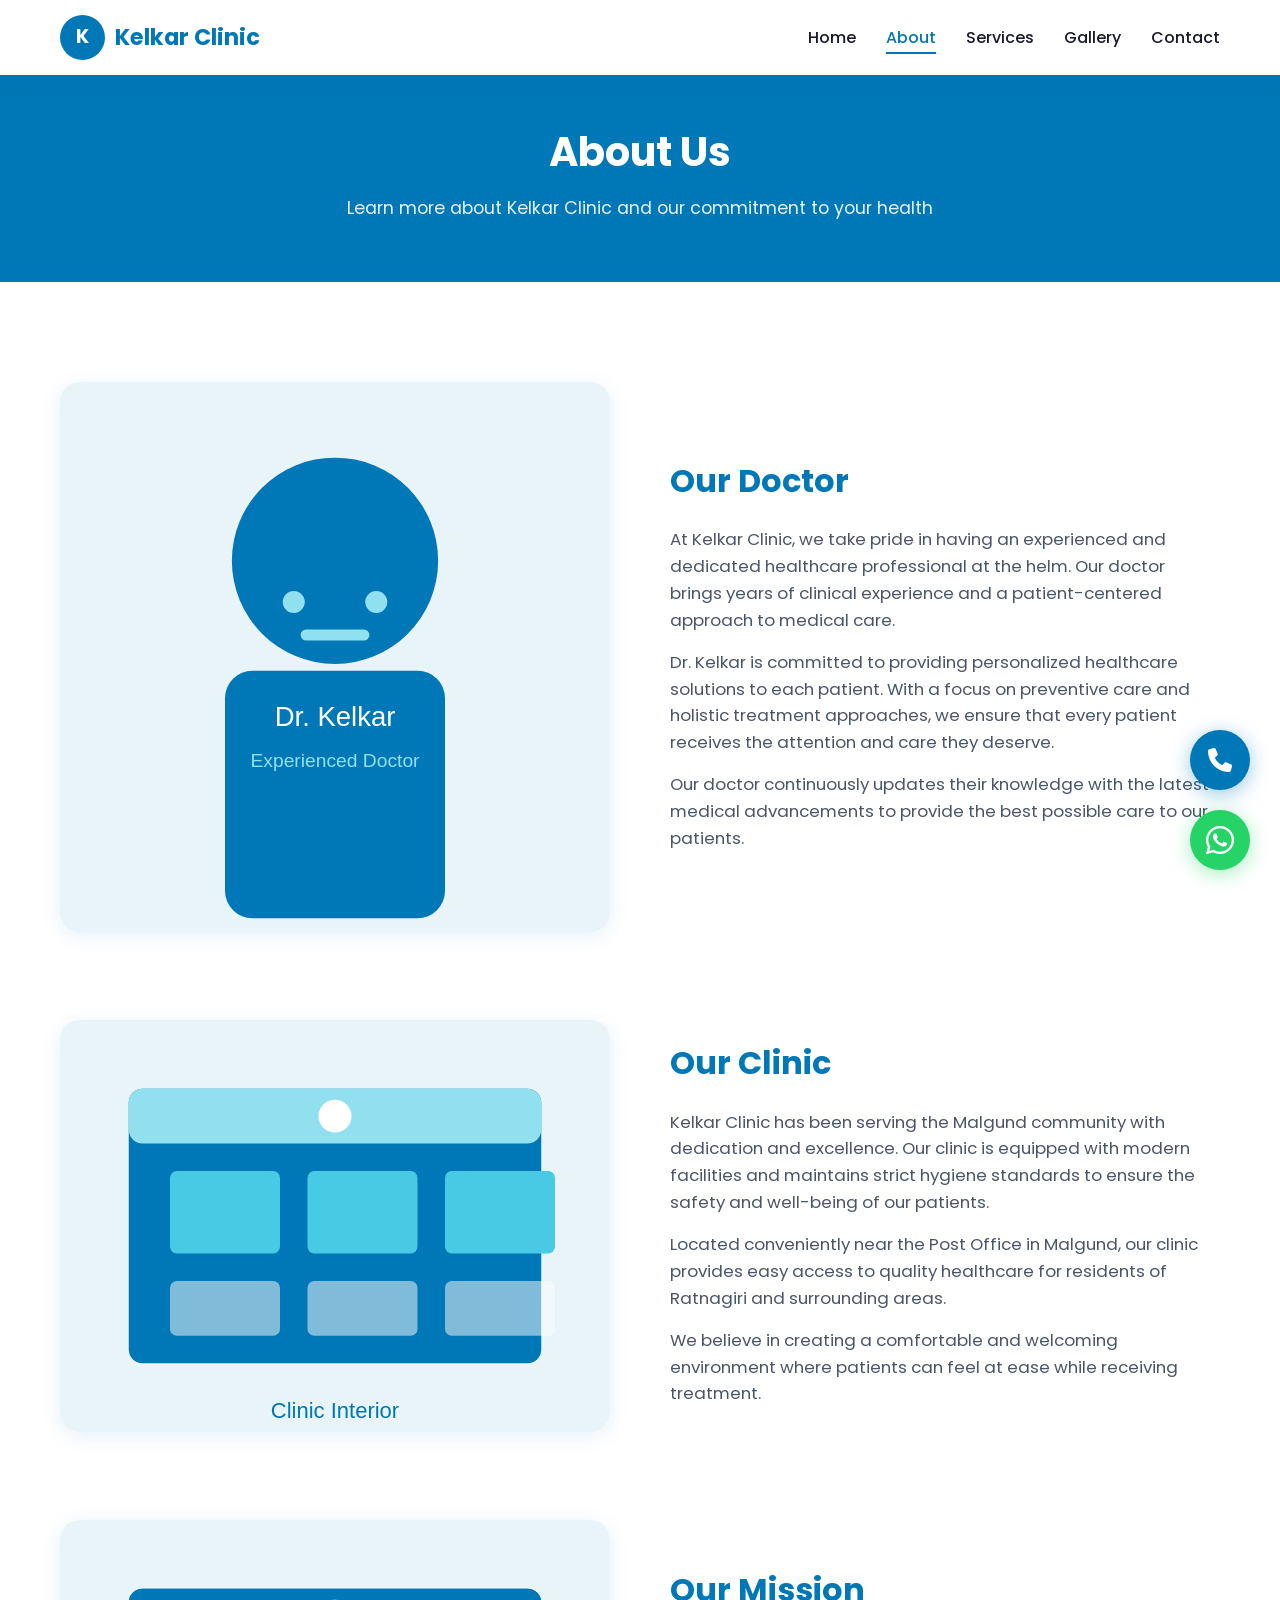
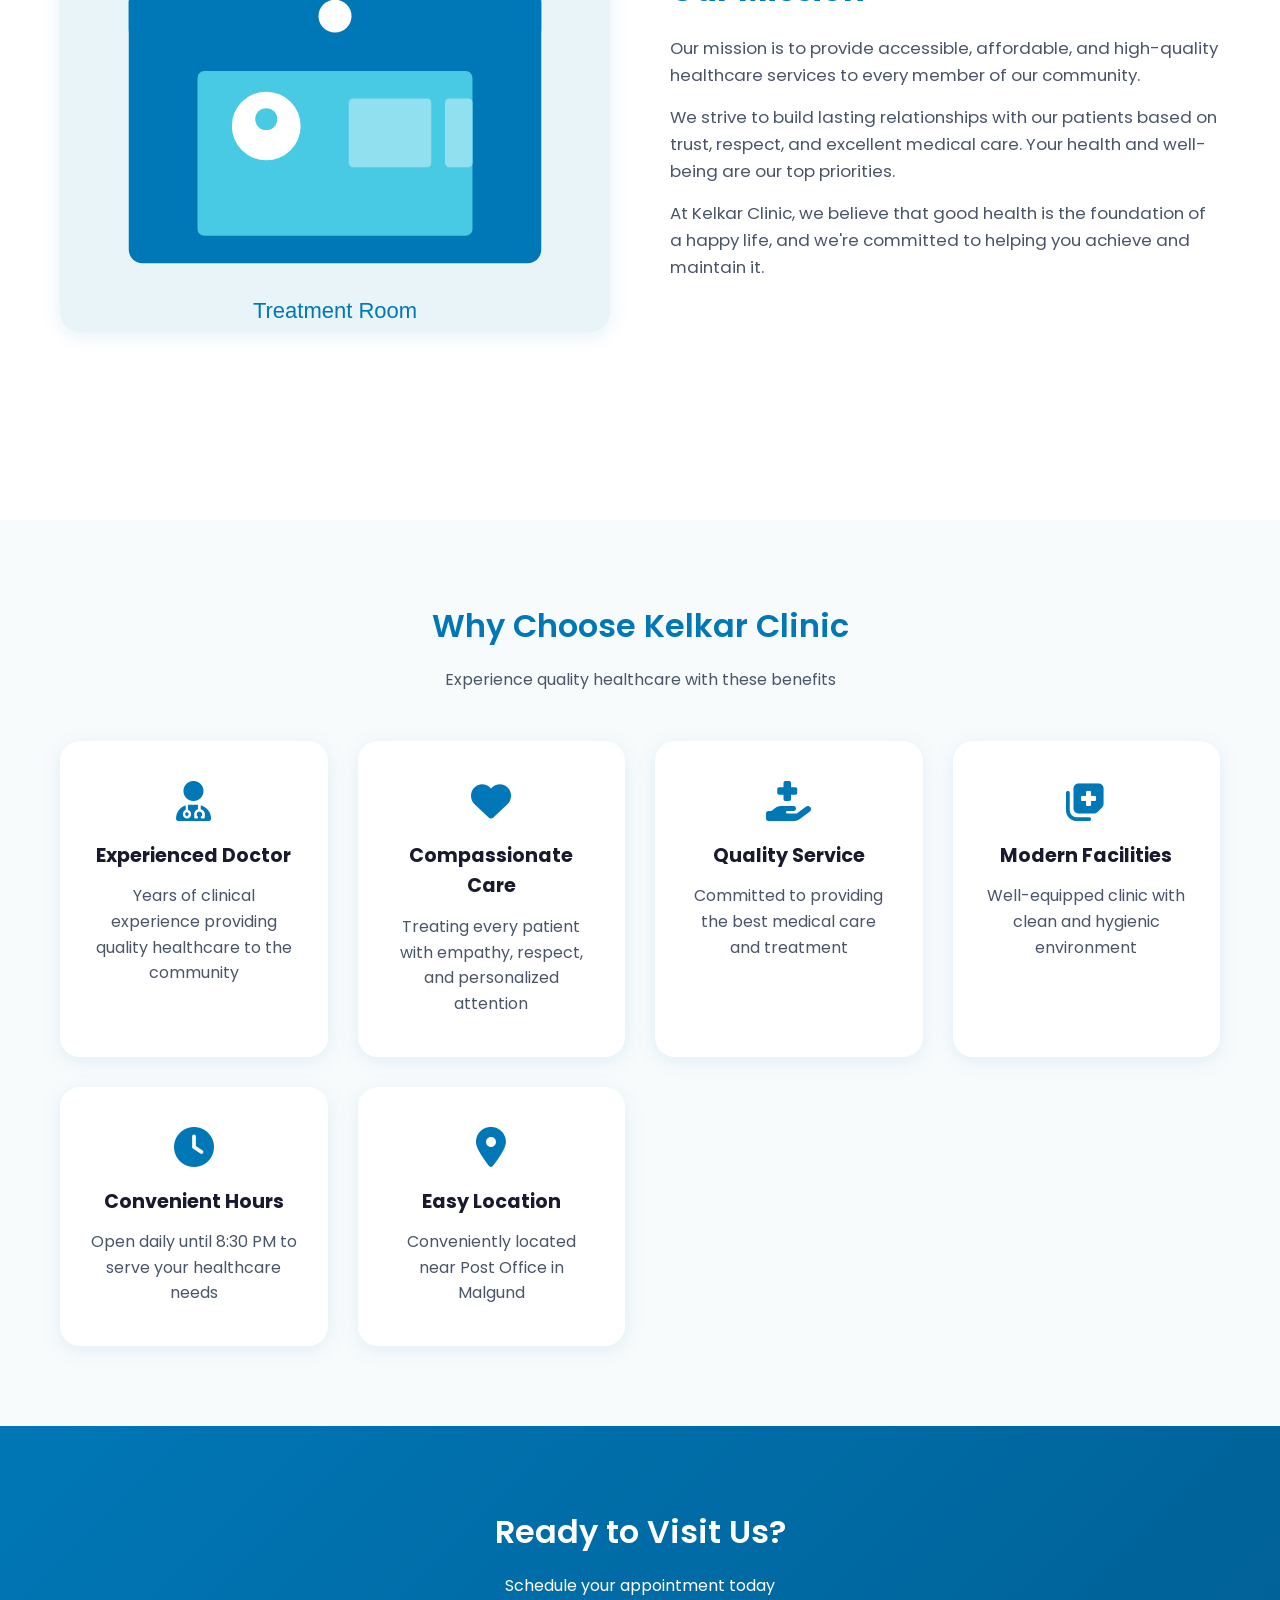
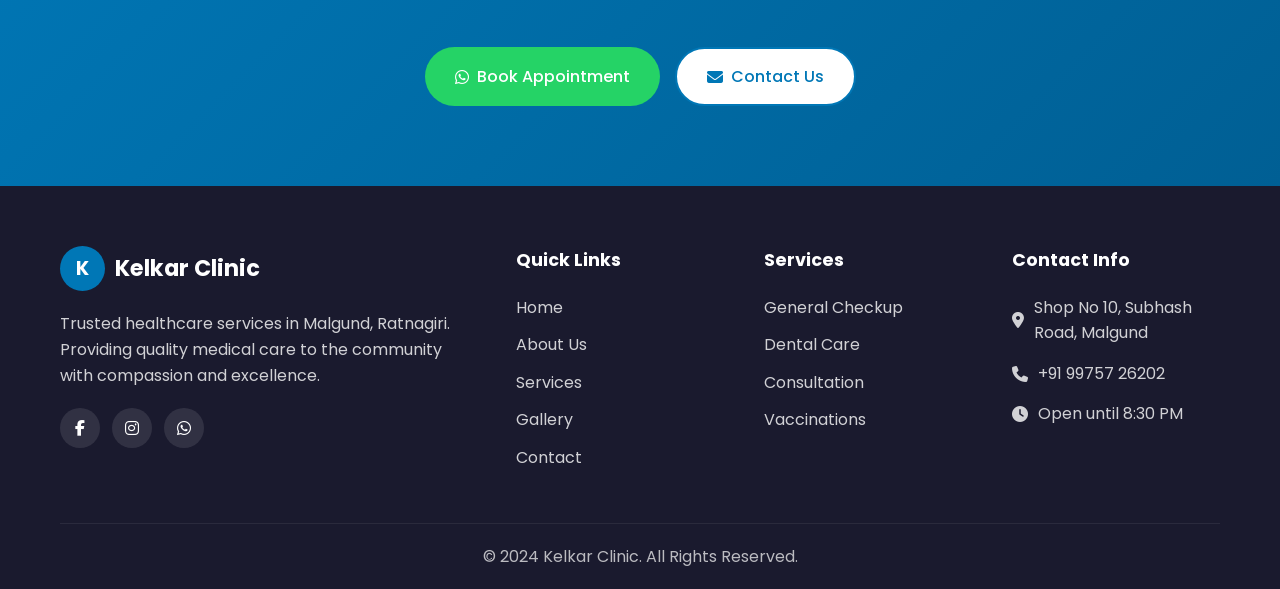
==== about.html @ 8c67ec70 "Add Kelkar Clinic website" ====
<!DOCTYPE html>
<html lang="en">
<head>
    <meta charset="UTF-8">
    <meta name="viewport" content="width=device-width, initial-scale=1.0">
    <meta name="description" content="Learn about Kelkar Clinic - Experienced doctor, quality healthcare services in Malgund, Ratnagiri.">
    <title>About Us | Kelkar Clinic</title>
    <link rel="stylesheet" href="https://cdnjs.cloudflare.com/ajax/libs/font-awesome/6.4.0/css/all.min.css">
    <link rel="stylesheet" href="css/style.css">
    <link rel="icon" type="image/svg+xml" href="images/doctor.svg">
</head>
<body>
    <nav class="navbar">
        <div class="nav-container">
            <a href="index.html" class="logo">
                <div class="logo-img">K</div>
                <span class="logo-text">Kelkar Clinic</span>
            </a>
            <ul class="nav-links">
                <li><a href="index.html">Home</a></li>
                <li><a href="about.html" class="active">About</a></li>
                <li><a href="services.html">Services</a></li>
                <li><a href="gallery.html">Gallery</a></li>
                <li><a href="contact.html">Contact</a></li>
            </ul>
            <button class="mobile-toggle" aria-label="Toggle menu">
                <span></span>
                <span></span>
                <span></span>
            </button>
        </div>
    </nav>

    <section class="page-header">
        <div class="container">
            <h1>About Us</h1>
            <p>Learn more about Kelkar Clinic and our commitment to your health</p>
        </div>
    </section>

    <section class="about-page">
        <div class="container">
            <div class="about-section animate-on-scroll">
                <div class="about-section-image">
                    <img src="images/doctor.svg" alt="Dr. Kelkar - Experienced Doctor">
                </div>
                <div class="about-section-content">
                    <h2>Our Doctor</h2>
                    <p>At Kelkar Clinic, we take pride in having an experienced and dedicated healthcare professional at the helm. Our doctor brings years of clinical experience and a patient-centered approach to medical care.</p>
                    <p>Dr. Kelkar is committed to providing personalized healthcare solutions to each patient. With a focus on preventive care and holistic treatment approaches, we ensure that every patient receives the attention and care they deserve.</p>
                    <p>Our doctor continuously updates their knowledge with the latest medical advancements to provide the best possible care to our patients.</p>
                </div>
            </div>

            <div class="about-section reverse animate-on-scroll">
                <div class="about-section-image">
                    <img src="images/clinic1.svg" alt="Kelkar Clinic Interior">
                </div>
                <div class="about-section-content">
                    <h2>Our Clinic</h2>
                    <p>Kelkar Clinic has been serving the Malgund community with dedication and excellence. Our clinic is equipped with modern facilities and maintains strict hygiene standards to ensure the safety and well-being of our patients.</p>
                    <p>Located conveniently near the Post Office in Malgund, our clinic provides easy access to quality healthcare for residents of Ratnagiri and surrounding areas.</p>
                    <p>We believe in creating a comfortable and welcoming environment where patients can feel at ease while receiving treatment.</p>
                </div>
            </div>

            <div class="about-section animate-on-scroll">
                <div class="about-section-image">
                    <img src="images/clinic2.svg" alt="Medical Facilities">
                </div>
                <div class="about-section-content">
                    <h2>Our Mission</h2>
                    <p>Our mission is to provide accessible, affordable, and high-quality healthcare services to every member of our community.</p>
                    <p>We strive to build lasting relationships with our patients based on trust, respect, and excellent medical care. Your health and well-being are our top priorities.</p>
                    <p>At Kelkar Clinic, we believe that good health is the foundation of a happy life, and we're committed to helping you achieve and maintain it.</p>
                </div>
            </div>
        </div>
    </section>

    <section class="why-choose">
        <div class="container">
            <h2 class="section-title">Why Choose Kelkar Clinic</h2>
            <p class="section-subtitle">Experience quality healthcare with these benefits</p>
            <div class="why-choose-grid">
                <div class="why-choose-card animate-on-scroll">
                    <i class="fas fa-user-md"></i>
                    <h3>Experienced Doctor</h3>
                    <p>Years of clinical experience providing quality healthcare to the community</p>
                </div>
                <div class="why-choose-card animate-on-scroll">
                    <i class="fas fa-heart"></i>
                    <h3>Compassionate Care</h3>
                    <p>Treating every patient with empathy, respect, and personalized attention</p>
                </div>
                <div class="why-choose-card animate-on-scroll">
                    <i class="fas fa-hand-holding-medical"></i>
                    <h3>Quality Service</h3>
                    <p>Committed to providing the best medical care and treatment</p>
                </div>
                <div class="why-choose-card animate-on-scroll">
                    <i class="fas fa-notes-medical"></i>
                    <h3>Modern Facilities</h3>
                    <p>Well-equipped clinic with clean and hygienic environment</p>
                </div>
                <div class="why-choose-card animate-on-scroll">
                    <i class="fas fa-clock"></i>
                    <h3>Convenient Hours</h3>
                    <p>Open daily until 8:30 PM to serve your healthcare needs</p>
                </div>
                <div class="why-choose-card animate-on-scroll">
                    <i class="fas fa-map-marker-alt"></i>
                    <h3>Easy Location</h3>
                    <p>Conveniently located near Post Office in Malgund</p>
                </div>
            </div>
        </div>
    </section>

    <section class="contact-preview">
        <div class="container">
            <h2 class="section-title">Ready to Visit Us?</h2>
            <p class="section-subtitle">Schedule your appointment today</p>
            <div class="hero-buttons" style="justify-content: center;">
                <a href="https://wa.me/919975726202?text=Hello%20Kelkar%20Clinic,%20I%20want%20to%20book%20an%20appointment" target="_blank" class="btn btn-success">
                    <i class="fab fa-whatsapp"></i> Book Appointment
                </a>
                <a href="contact.html" class="btn btn-secondary">
                    <i class="fas fa-envelope"></i> Contact Us
                </a>
            </div>
        </div>
    </section>

    <div class="lightbox">
        <button class="lightbox-close">&times;</button>
        <img src="" alt="Gallery Image">
    </div>

    <div class="floating-whatsapp">
        <a href="https://wa.me/919975726202?text=Hello%20Kelkar%20Clinic,%20I%20want%20to%20book%20an%20appointment" target="_blank" aria-label="Book via WhatsApp">
            <i class="fab fa-whatsapp"></i>
        </a>
    </div>

    <div class="floating-call">
        <a href="tel:+919975726202" aria-label="Call Now">
            <i class="fas fa-phone"></i>
        </a>
    </div>

    <footer class="footer">
        <div class="container">
            <div class="footer-grid">
                <div class="footer-about">
                    <a href="index.html" class="logo">
                        <div class="logo-img">K</div>
                        <span class="logo-text">Kelkar Clinic</span>
                    </a>
                    <p>Trusted healthcare services in Malgund, Ratnagiri. Providing quality medical care to the community with compassion and excellence.</p>
                    <div class="social-links">
                        <a href="#" aria-label="Facebook"><i class="fab fa-facebook-f"></i></a>
                        <a href="#" aria-label="Instagram"><i class="fab fa-instagram"></i></a>
                        <a href="#" aria-label="WhatsApp"><i class="fab fa-whatsapp"></i></a>
                    </div>
                </div>
                <div class="footer-links">
                    <h3>Quick Links</h3>
                    <ul>
                        <li><a href="index.html">Home</a></li>
                        <li><a href="about.html">About Us</a></li>
                        <li><a href="services.html">Services</a></li>
                        <li><a href="gallery.html">Gallery</a></li>
                        <li><a href="contact.html">Contact</a></li>
                    </ul>
                </div>
                <div class="footer-links">
                    <h3>Services</h3>
                    <ul>
                        <li><a href="services.html">General Checkup</a></li>
                        <li><a href="services.html">Dental Care</a></li>
                        <li><a href="services.html">Consultation</a></li>
                        <li><a href="services.html">Vaccinations</a></li>
                    </ul>
                </div>
                <div class="footer-contact">
                    <h3>Contact Info</h3>
                    <p><i class="fas fa-map-marker-alt"></i> Shop No 10, Subhash Road, Malgund</p>
                    <p><i class="fas fa-phone"></i> <a href="tel:+919975726202">+91 99757 26202</a></p>
                    <p><i class="fas fa-clock"></i> Open until 8:30 PM</p>
                </div>
            </div>
            <div class="footer-bottom">
                <p>&copy; 2024 Kelkar Clinic. All Rights Reserved.</p>
            </div>
        </div>
    </footer>

    <script src="js/script.js"></script>
</body>
</html>
---- css/style.css ----
@import url('https://fonts.googleapis.com/css2?family=Poppins:wght@300;400;500;600;700&display=swap');

:root {
    --primary: #0077b6;
    --primary-dark: #005f94;
    --primary-light: #00b4d8;
    --secondary: #48cae4;
    --accent: #90e0ef;
    --white: #ffffff;
    --light-bg: #f8fbfc;
    --text-dark: #1a1a2e;
    --text-gray: #4a5568;
    --success: #10b981;
    --shadow: 0 4px 20px rgba(0, 119, 182, 0.1);
    --shadow-hover: 0 8px 30px rgba(0, 119, 182, 0.2);
}

* {
    margin: 0;
    padding: 0;
    box-sizing: border-box;
}

html {
    scroll-behavior: smooth;
}

body {
    font-family: 'Poppins', sans-serif;
    line-height: 1.6;
    color: var(--text-dark);
    background: var(--white);
    overflow-x: hidden;
}

a {
    text-decoration: none;
    color: inherit;
}

ul {
    list-style: none;
}

img {
    max-width: 100%;
    height: auto;
}

.container {
    max-width: 1200px;
    margin: 0 auto;
    padding: 0 20px;
}

.section-title {
    font-size: 2rem;
    font-weight: 600;
    color: var(--primary);
    text-align: center;
    margin-bottom: 1rem;
}

.section-subtitle {
    font-size: 1rem;
    color: var(--text-gray);
    text-align: center;
    margin-bottom: 3rem;
}

.btn {
    display: inline-flex;
    align-items: center;
    gap: 8px;
    padding: 12px 28px;
    border-radius: 50px;
    font-weight: 500;
    font-size: 1rem;
    cursor: pointer;
    transition: all 0.3s ease;
    border: none;
}

.btn-primary {
    background: var(--primary);
    color: var(--white);
}

.btn-primary:hover {
    background: var(--primary-dark);
    transform: translateY(-2px);
    box-shadow: var(--shadow-hover);
}

.btn-secondary {
    background: var(--white);
    color: var(--primary);
    border: 2px solid var(--primary);
}

.btn-secondary:hover {
    background: var(--primary);
    color: var(--white);
}

.btn-success {
    background: #25D366;
    color: var(--white);
}

.btn-success:hover {
    background: #128C7E;
    transform: translateY(-2px);
}

section {
    padding: 80px 0;
}

@keyframes fadeInUp {
    from {
        opacity: 0;
        transform: translateY(30px);
    }
    to {
        opacity: 1;
        transform: translateY(0);
    }
}

@keyframes fadeIn {
    from { opacity: 0; }
    to { opacity: 1; }
}

.animate-on-scroll {
    opacity: 0;
    transform: translateY(30px);
    transition: all 0.6s ease;
}

.animate-on-scroll.visible {
    opacity: 1;
    transform: translateY(0);
}

.navbar {
    position: fixed;
    top: 0;
    left: 0;
    right: 0;
    background: var(--white);
    box-shadow: var(--shadow);
    z-index: 1000;
    padding: 15px 0;
    transition: all 0.3s ease;
}

.navbar.scrolled {
    padding: 10px 0;
}

.nav-container {
    display: flex;
    justify-content: space-between;
    align-items: center;
    max-width: 1200px;
    margin: 0 auto;
    padding: 0 20px;
}

.logo {
    display: flex;
    align-items: center;
    gap: 10px;
}

.logo-img {
    width: 45px;
    height: 45px;
    background: var(--primary);
    border-radius: 50%;
    display: flex;
    align-items: center;
    justify-content: center;
    color: var(--white);
    font-weight: 700;
    font-size: 1.2rem;
}

.logo-text {
    font-size: 1.4rem;
    font-weight: 700;
    color: var(--primary);
}

.nav-links {
    display: flex;
    align-items: center;
    gap: 30px;
}

.nav-links a {
    font-weight: 500;
    color: var(--text-dark);
    transition: color 0.3s ease;
    position: relative;
}

.nav-links a::after {
    content: '';
    position: absolute;
    bottom: -5px;
    left: 0;
    width: 0;
    height: 2px;
    background: var(--primary);
    transition: width 0.3s ease;
}

.nav-links a:hover,
.nav-links a.active {
    color: var(--primary);
}

.nav-links a:hover::after,
.nav-links a.active::after {
    width: 100%;
}

.mobile-toggle {
    display: none;
    flex-direction: column;
    gap: 5px;
    cursor: pointer;
    padding: 10px;
    background: none;
    border: none;
}

.mobile-toggle span {
    width: 25px;
    height: 3px;
    background: var(--text-dark);
    border-radius: 3px;
    transition: all 0.3s ease;
}

.hero {
    min-height: 100vh;
    background: linear-gradient(135deg, var(--primary) 0%, var(--primary-light) 100%);
    display: flex;
    align-items: center;
    padding-top: 80px;
    position: relative;
    overflow: hidden;
}

.hero::before {
    content: '';
    position: absolute;
    top: -50%;
    right: -20%;
    width: 600px;
    height: 600px;
    background: rgba(255, 255, 255, 0.1);
    border-radius: 50%;
}

.hero::after {
    content: '';
    position: absolute;
    bottom: -30%;
    left: -10%;
    width: 400px;
    height: 400px;
    background: rgba(255, 255, 255, 0.05);
    border-radius: 50%;
}

.hero-content {
    position: relative;
    z-index: 1;
    color: var(--white);
    max-width: 700px;
}

.hero-title {
    font-size: 3.5rem;
    font-weight: 700;
    line-height: 1.2;
    margin-bottom: 1.5rem;
    animation: fadeInUp 0.8s ease;
}

.hero-tagline {
    font-size: 1.3rem;
    opacity: 0.9;
    margin-bottom: 2.5rem;
    animation: fadeInUp 0.8s ease 0.2s backwards;
}

.hero-buttons {
    display: flex;
    gap: 15px;
    flex-wrap: wrap;
    animation: fadeInUp 0.8s ease 0.4s backwards;
}

.hero-buttons .btn {
    padding: 15px 30px;
}

.hero-buttons .btn-white {
    background: var(--white);
    color: var(--primary);
}

.hero-buttons .btn-white:hover {
    background: var(--accent);
    transform: translateY(-2px);
}

.hero-buttons .btn-outline {
    background: transparent;
    border: 2px solid var(--white);
    color: var(--white);
}

.hero-buttons .btn-outline:hover {
    background: var(--white);
    color: var(--primary);
}

.hero-image {
    position: relative;
    z-index: 1;
    display: flex;
    justify-content: center;
    animation: fadeIn 1s ease 0.6s backwards;
}

.hero-image img {
    width: 100%;
    max-width: 500px;
    border-radius: 20px;
    box-shadow: 0 20px 60px rgba(0, 0, 0, 0.2);
    background: var(--white);
    padding: 20px;
}

.quick-actions {
    background: var(--white);
    padding: 20px 0;
    box-shadow: var(--shadow);
    position: relative;
    z-index: 2;
    margin-top: -60px;
}

.quick-actions .container {
    display: flex;
    justify-content: center;
    gap: 20px;
    flex-wrap: wrap;
}

.quick-action-btn {
    display: flex;
    align-items: center;
    gap: 10px;
    padding: 15px 25px;
    background: var(--light-bg);
    border-radius: 50px;
    font-weight: 500;
    transition: all 0.3s ease;
    border: none;
    cursor: pointer;
}

.quick-action-btn:hover {
    background: var(--primary);
    color: var(--white);
    transform: translateY(-3px);
    box-shadow: var(--shadow);
}

.quick-action-btn i {
    font-size: 1.2rem;
}

.about-preview {
    background: var(--light-bg);
}

.about-grid {
    display: grid;
    grid-template-columns: 1fr 1fr;
    gap: 60px;
    align-items: center;
}

.about-image {
    position: relative;
}

.about-image img {
    width: 100%;
    border-radius: 20px;
    box-shadow: var(--shadow);
}

.about-image::before {
    content: '';
    position: absolute;
    top: 20px;
    left: 20px;
    right: -20px;
    bottom: -20px;
    border: 3px solid var(--primary);
    border-radius: 20px;
    z-index: -1;
}

.about-content h2 {
    font-size: 2.5rem;
    color: var(--primary);
    margin-bottom: 1.5rem;
}

.about-content p {
    color: var(--text-gray);
    margin-bottom: 1.5rem;
    font-size: 1.1rem;
}

.about-features {
    display: grid;
    grid-template-columns: 1fr 1fr;
    gap: 20px;
    margin-top: 30px;
}

.feature-item {
    display: flex;
    align-items: center;
    gap: 12px;
}

.feature-item i {
    width: 40px;
    height: 40px;
    background: var(--primary);
    color: var(--white);
    border-radius: 50%;
    display: flex;
    align-items: center;
    justify-content: center;
}

.services-preview {
    background: var(--white);
}

.services-grid {
    display: grid;
    grid-template-columns: repeat(auto-fit, minmax(280px, 1fr));
    gap: 30px;
}

.service-card {
    background: var(--light-bg);
    padding: 40px 30px;
    border-radius: 20px;
    text-align: center;
    transition: all 0.3s ease;
    border: 2px solid transparent;
}

.service-card:hover {
    transform: translateY(-10px);
    box-shadow: var(--shadow-hover);
    border-color: var(--primary);
    background: var(--white);
}

.service-icon {
    width: 80px;
    height: 80px;
    background: linear-gradient(135deg, var(--primary) 0%, var(--primary-light) 100%);
    border-radius: 50%;
    display: flex;
    align-items: center;
    justify-content: center;
    margin: 0 auto 20px;
    font-size: 2rem;
    color: var(--white);
}

.service-card h3 {
    font-size: 1.3rem;
    margin-bottom: 12px;
    color: var(--text-dark);
}

.service-card p {
    color: var(--text-gray);
    font-size: 0.95rem;
}

.testimonials {
    background: var(--light-bg);
}

.testimonials-grid {
    display: grid;
    grid-template-columns: repeat(auto-fit, minmax(300px, 1fr));
    gap: 30px;
}

.testimonial-card {
    background: var(--white);
    padding: 40px;
    border-radius: 20px;
    box-shadow: var(--shadow);
    position: relative;
}

.testimonial-card::before {
    content: '"';
    font-size: 5rem;
    color: var(--primary);
    opacity: 0.2;
    position: absolute;
    top: 20px;
    left: 30px;
    font-family: serif;
}

.testimonial-text {
    color: var(--text-gray);
    margin-bottom: 20px;
    font-style: italic;
    position: relative;
    z-index: 1;
}

.testimonial-author {
    display: flex;
    align-items: center;
    gap: 15px;
}

.testimonial-author img {
    width: 50px;
    height: 50px;
    border-radius: 50%;
    object-fit: cover;
}

.testimonial-author h4 {
    font-size: 1rem;
    color: var(--text-dark);
}

.testimonial-author span {
    font-size: 0.85rem;
    color: var(--text-gray);
}

.gallery-preview {
    background: var(--white);
}

.gallery-grid {
    display: grid;
    grid-template-columns: repeat(auto-fit, minmax(250px, 1fr));
    gap: 20px;
}

.gallery-item {
    position: relative;
    overflow: hidden;
    border-radius: 15px;
    cursor: pointer;
    aspect-ratio: 1;
}

.gallery-item img {
    width: 100%;
    height: 100%;
    object-fit: cover;
    transition: transform 0.5s ease;
}

.gallery-item:hover img {
    transform: scale(1.1);
}

.gallery-item::after {
    content: '';
    position: absolute;
    inset: 0;
    background: rgba(0, 119, 182, 0.5);
    opacity: 0;
    transition: opacity 0.3s ease;
    display: flex;
    align-items: center;
    justify-content: center;
}

.gallery-item:hover::after {
    opacity: 1;
}

.contact-preview {
    background: linear-gradient(135deg, var(--primary) 0%, var(--primary-dark) 100%);
    color: var(--white);
}

.contact-preview .section-title,
.contact-preview .section-subtitle {
    color: var(--white);
}

.contact-info-grid {
    display: grid;
    grid-template-columns: repeat(auto-fit, minmax(250px, 1fr));
    gap: 30px;
    text-align: center;
}

.contact-info-item {
    padding: 30px;
    background: rgba(255, 255, 255, 0.1);
    border-radius: 15px;
    transition: all 0.3s ease;
}

.contact-info-item:hover {
    background: rgba(255, 255, 255, 0.2);
    transform: translateY(-5px);
}

.contact-info-item i {
    font-size: 2rem;
    margin-bottom: 15px;
}

.contact-info-item h3 {
    font-size: 1.2rem;
    margin-bottom: 10px;
}

.contact-info-item p {
    opacity: 0.9;
}

.footer {
    background: var(--text-dark);
    color: var(--white);
    padding: 60px 0 20px;
}

.footer-grid {
    display: grid;
    grid-template-columns: 2fr 1fr 1fr 1fr;
    gap: 40px;
    margin-bottom: 40px;
}

.footer-about .logo {
    margin-bottom: 20px;
}

.footer-about .logo-text {
    color: var(--white);
}

.footer-about p {
    opacity: 0.8;
    margin-bottom: 20px;
}

.social-links {
    display: flex;
    gap: 12px;
}

.social-links a {
    width: 40px;
    height: 40px;
    background: rgba(255, 255, 255, 0.1);
    border-radius: 50%;
    display: flex;
    align-items: center;
    justify-content: center;
    transition: all 0.3s ease;
}

.social-links a:hover {
    background: var(--primary);
    transform: translateY(-3px);
}

.footer h3 {
    font-size: 1.1rem;
    margin-bottom: 20px;
}

.footer-links li {
    margin-bottom: 12px;
}

.footer-links a {
    opacity: 0.8;
    transition: all 0.3s ease;
}

.footer-links a:hover {
    opacity: 1;
    padding-left: 5px;
    color: var(--primary-light);
}

.footer-contact p {
    display: flex;
    align-items: center;
    gap: 10px;
    margin-bottom: 15px;
    opacity: 0.8;
}

.footer-bottom {
    border-top: 1px solid rgba(255, 255, 255, 0.1);
    padding-top: 20px;
    text-align: center;
    opacity: 0.7;
}

.floating-whatsapp {
    position: fixed;
    bottom: 30px;
    right: 30px;
    z-index: 999;
}

.floating-whatsapp a {
    width: 60px;
    height: 60px;
    background: #25D366;
    border-radius: 50%;
    display: flex;
    align-items: center;
    justify-content: center;
    font-size: 2rem;
    color: var(--white);
    box-shadow: 0 4px 20px rgba(37, 211, 102, 0.4);
    transition: all 0.3s ease;
}

.floating-whatsapp a:hover {
    transform: scale(1.1);
    box-shadow: 0 6px 30px rgba(37, 211, 102, 0.5);
}

.floating-call {
    position: fixed;
    bottom: 110px;
    right: 30px;
    z-index: 999;
}

.floating-call a {
    width: 60px;
    height: 60px;
    background: var(--primary);
    border-radius: 50%;
    display: flex;
    align-items: center;
    justify-content: center;
    font-size: 1.5rem;
    color: var(--white);
    box-shadow: 0 4px 20px rgba(0, 119, 182, 0.4);
    transition: all 0.3s ease;
}

.floating-call a:hover {
    transform: scale(1.1);
    box-shadow: 0 6px 30px rgba(0, 119, 182, 0.5);
}

.lightbox {
    position: fixed;
    inset: 0;
    background: rgba(0, 0, 0, 0.95);
    z-index: 2000;
    display: none;
    align-items: center;
    justify-content: center;
}

.lightbox.active {
    display: flex;
}

.lightbox img {
    max-width: 90%;
    max-height: 90%;
    border-radius: 10px;
}

.lightbox-close {
    position: absolute;
    top: 30px;
    right: 30px;
    background: none;
    border: none;
    color: var(--white);
    font-size: 2rem;
    cursor: pointer;
}

.page-header {
    background: var(--primary);
    padding: 120px 0 60px;
    color: var(--white);
    text-align: center;
}

.page-header h1 {
    font-size: 2.5rem;
    margin-bottom: 10px;
}

.page-header p {
    opacity: 0.9;
    font-size: 1.1rem;
}

.about-page {
    padding: 100px 0;
}

.about-section {
    display: grid;
    grid-template-columns: 1fr 1fr;
    gap: 60px;
    align-items: center;
    margin-bottom: 80px;
}

.about-section.reverse .about-section-content {
    order: 2;
}

.about-section-image img {
    width: 100%;
    border-radius: 20px;
    box-shadow: var(--shadow);
}

.about-section-content h2 {
    font-size: 2rem;
    color: var(--primary);
    margin-bottom: 20px;
}

.about-section-content p {
    color: var(--text-gray);
    margin-bottom: 15px;
    font-size: 1.05rem;
}

.why-choose {
    background: var(--light-bg);
    padding: 80px 0;
}

.why-choose-grid {
    display: grid;
    grid-template-columns: repeat(auto-fit, minmax(250px, 1fr));
    gap: 30px;
}

.why-choose-card {
    background: var(--white);
    padding: 40px 30px;
    border-radius: 20px;
    text-align: center;
    box-shadow: var(--shadow);
    transition: all 0.3s ease;
}

.why-choose-card:hover {
    transform: translateY(-10px);
}

.why-choose-card i {
    font-size: 2.5rem;
    color: var(--primary);
    margin-bottom: 20px;
}

.why-choose-card h3 {
    font-size: 1.2rem;
    margin-bottom: 12px;
}

.why-choose-card p {
    color: var(--text-gray);
}

.services-page {
    padding: 100px 0;
}

.all-services-grid {
    display: grid;
    grid-template-columns: repeat(auto-fit, minmax(300px, 1fr));
    gap: 30px;
}

.gallery-page {
    padding: 100px 0;
}

.gallery-page-grid {
    display: grid;
    grid-template-columns: repeat(auto-fit, minmax(300px, 1fr));
    gap: 20px;
}

.gallery-page-grid .gallery-item {
    aspect-ratio: 4/3;
}

.contact-page {
    padding: 100px 0;
    background: var(--light-bg);
}

.contact-page-grid {
    display: grid;
    grid-template-columns: 1fr 1fr;
    gap: 50px;
}

.contact-details {
    background: var(--white);
    padding: 40px;
    border-radius: 20px;
    box-shadow: var(--shadow);
}

.contact-details h2 {
    font-size: 1.8rem;
    color: var(--primary);
    margin-bottom: 30px;
}

.contact-detail-item {
    display: flex;
    align-items: flex-start;
    gap: 15px;
    margin-bottom: 25px;
}

.contact-detail-item i {
    width: 50px;
    height: 50px;
    background: var(--primary);
    color: var(--white);
    border-radius: 50%;
    display: flex;
    align-items: center;
    justify-content: center;
    font-size: 1.2rem;
    flex-shrink: 0;
}

.contact-detail-item h3 {
    font-size: 1.1rem;
    margin-bottom: 5px;
}

.contact-detail-item p {
    color: var(--text-gray);
}

.contact-detail-item a {
    color: var(--primary);
    font-weight: 500;
}

.contact-form {
    background: var(--white);
    padding: 40px;
    border-radius: 20px;
    box-shadow: var(--shadow);
}

.contact-form h2 {
    font-size: 1.8rem;
    color: var(--primary);
    margin-bottom: 30px;
}

.form-group {
    margin-bottom: 20px;
}

.form-group label {
    display: block;
    font-weight: 500;
    margin-bottom: 8px;
    color: var(--text-dark);
}

.form-group input,
.form-group textarea {
    width: 100%;
    padding: 15px 20px;
    border: 2px solid #e2e8f0;
    border-radius: 10px;
    font-family: inherit;
    font-size: 1rem;
    transition: border-color 0.3s ease;
}

.form-group input:focus,
.form-group textarea:focus {
    outline: none;
    border-color: var(--primary);
}

.form-group textarea {
    min-height: 150px;
    resize: vertical;
}

.contact-form .btn {
    width: 100%;
    justify-content: center;
    padding: 18px;
    font-size: 1.1rem;
}

.map-container {
    margin-top: 30px;
    border-radius: 20px;
    overflow: hidden;
    box-shadow: var(--shadow);
}

.map-container iframe {
    width: 100%;
    height: 350px;
    border: none;
}

.timings {
    background: var(--white);
    padding: 40px;
    border-radius: 20px;
    box-shadow: var(--shadow);
    margin-top: 30px;
}

.timings h3 {
    color: var(--primary);
    margin-bottom: 20px;
    font-size: 1.3rem;
}

.timing-item {
    display: flex;
    justify-content: space-between;
    padding: 12px 0;
    border-bottom: 1px solid #e2e8f0;
}

.timing-item:last-child {
    border-bottom: none;
}

.timing-item .status {
    font-weight: 600;
    color: var(--success);
}

@media (max-width: 1024px) {
    .hero-title {
        font-size: 2.8rem;
    }
    
    .footer-grid {
        grid-template-columns: 1fr 1fr;
    }
}

@media (max-width: 768px) {
    .nav-links {
        position: fixed;
        top: 70px;
        left: 0;
        right: 0;
        background: var(--white);
        flex-direction: column;
        padding: 30px;
        gap: 20px;
        box-shadow: var(--shadow);
        transform: translateY(-150%);
        transition: transform 0.3s ease;
    }
    
    .nav-links.active {
        transform: translateY(0);
    }
    
    .mobile-toggle {
        display: flex;
    }
    
    .mobile-toggle.active span:nth-child(1) {
        transform: rotate(45deg) translate(5px, 5px);
    }
    
    .mobile-toggle.active span:nth-child(2) {
        opacity: 0;
    }
    
    .mobile-toggle.active span:nth-child(3) {
        transform: rotate(-45deg) translate(5px, -5px);
    }
    
    .hero {
        padding-top: 100px;
        text-align: center;
    }
    
    .hero-title {
        font-size: 2.2rem;
    }
    
    .hero-buttons {
        justify-content: center;
    }
    
    .hero-image {
        display: none;
    }
    
    .quick-actions {
        margin-top: 0;
    }
    
    .quick-actions .container {
        flex-direction: column;
        align-items: center;
    }
    
    .about-grid,
    .about-section {
        grid-template-columns: 1fr;
    }
    
    .about-image::before {
        display: none;
    }
    
    .section-title {
        font-size: 1.7rem;
    }
    
    .footer-grid {
        grid-template-columns: 1fr;
        text-align: center;
    }
    
    .social-links {
        justify-content: center;
    }
    
    .floating-call {
        display: flex;
    }
    
    .contact-page-grid {
        grid-template-columns: 1fr;
    }
    
    .about-features {
        grid-template-columns: 1fr;
    }
}

@media (max-width: 480px) {
    .hero-title {
        font-size: 1.8rem;
    }
    
    .hero-tagline {
        font-size: 1rem;
    }
    
    .btn {
        padding: 12px 20px;
        font-size: 0.9rem;
    }
    
    section {
        padding: 60px 0;
    }
    
    .testimonials-grid,
    .services-grid {
        grid-template-columns: 1fr;
    }
}
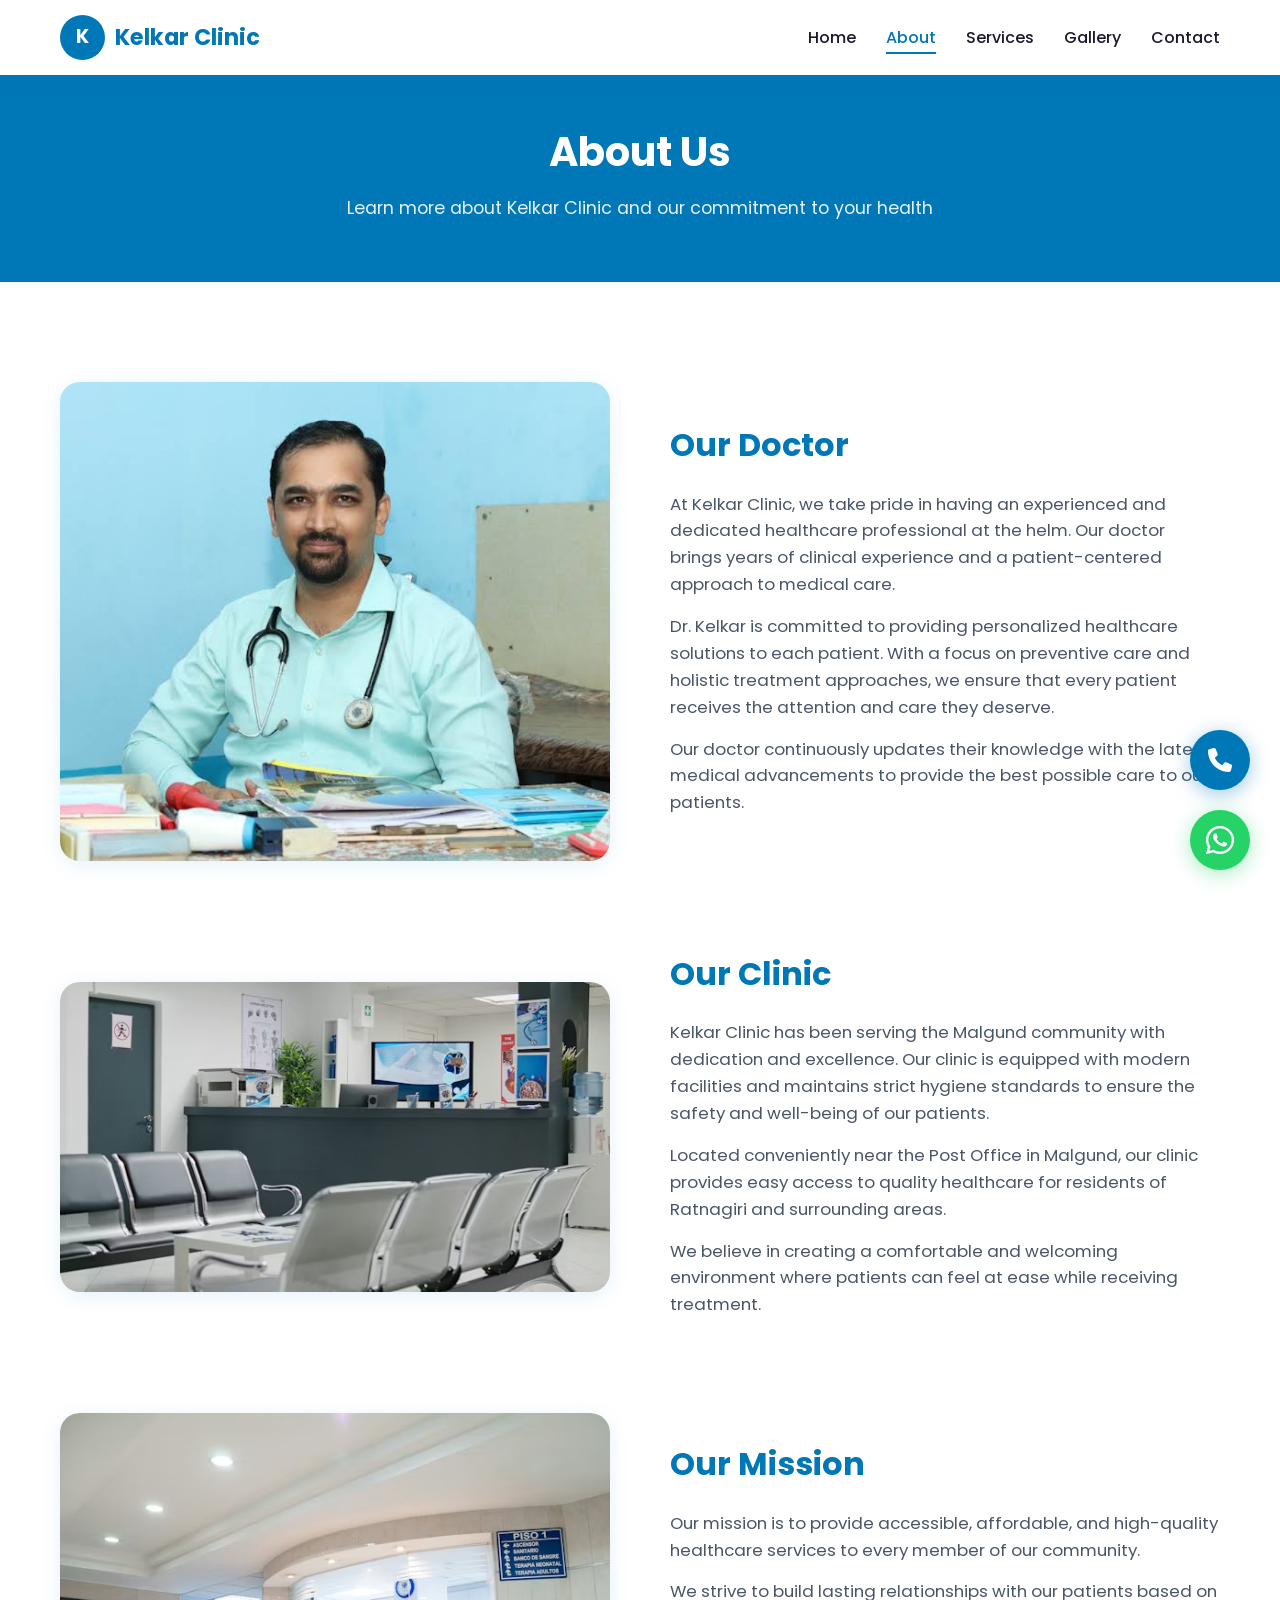
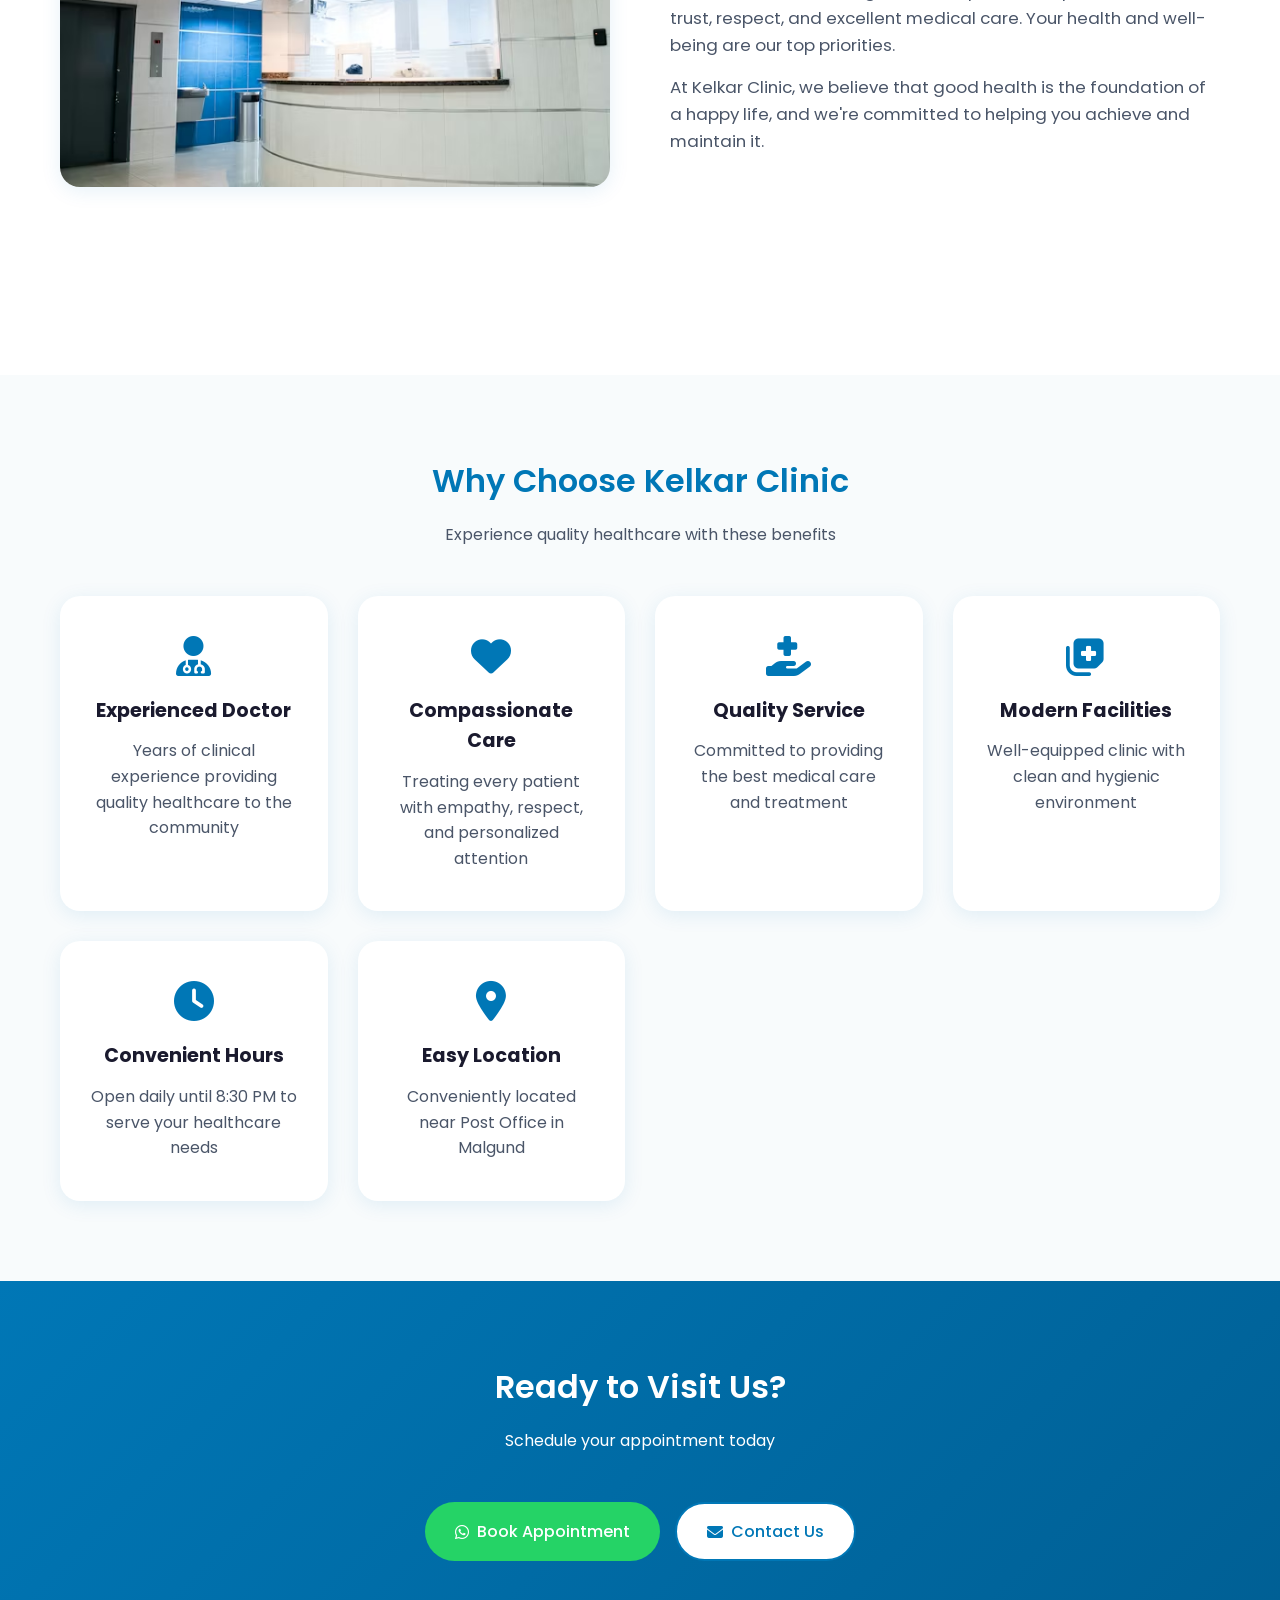
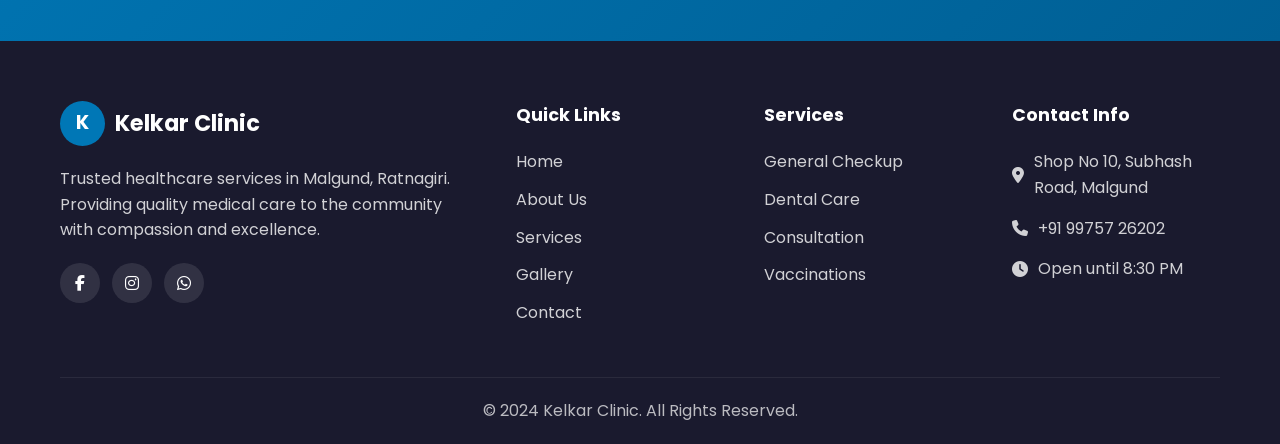
==== commit 49f68790: "Add project files" ====
--- a/about.html
+++ b/about.html
@@ -7,7 +7,7 @@
     <title>About Us | Kelkar Clinic</title>
     <link rel="stylesheet" href="https://cdnjs.cloudflare.com/ajax/libs/font-awesome/6.4.0/css/all.min.css">
     <link rel="stylesheet" href="css/style.css">
-    <link rel="icon" type="image/svg+xml" href="images/doctor.svg">
+    <link rel="icon" type="image/svg+xml" href="images/kelkar.png">
 </head>
 <body>
     <nav class="navbar">
@@ -42,7 +42,7 @@
         <div class="container">
             <div class="about-section animate-on-scroll">
                 <div class="about-section-image">
-                    <img src="images/doctor.svg" alt="Dr. Kelkar - Experienced Doctor">
+                    <img src="images/kelkar.png" alt="Dr. Kelkar - Experienced Doctor">
                 </div>
                 <div class="about-section-content">
                     <h2>Our Doctor</h2>
@@ -54,7 +54,7 @@
 
             <div class="about-section reverse animate-on-scroll">
                 <div class="about-section-image">
-                    <img src="images/clinic1.svg" alt="Kelkar Clinic Interior">
+                    <img src="images/c1.png" alt="Kelkar Clinic Interior">
                 </div>
                 <div class="about-section-content">
                     <h2>Our Clinic</h2>
@@ -66,7 +66,7 @@
 
             <div class="about-section animate-on-scroll">
                 <div class="about-section-image">
-                    <img src="images/clinic2.svg" alt="Medical Facilities">
+                    <img src="images/c2.png" alt="Medical Facilities">
                 </div>
                 <div class="about-section-content">
                     <h2>Our Mission</h2>
